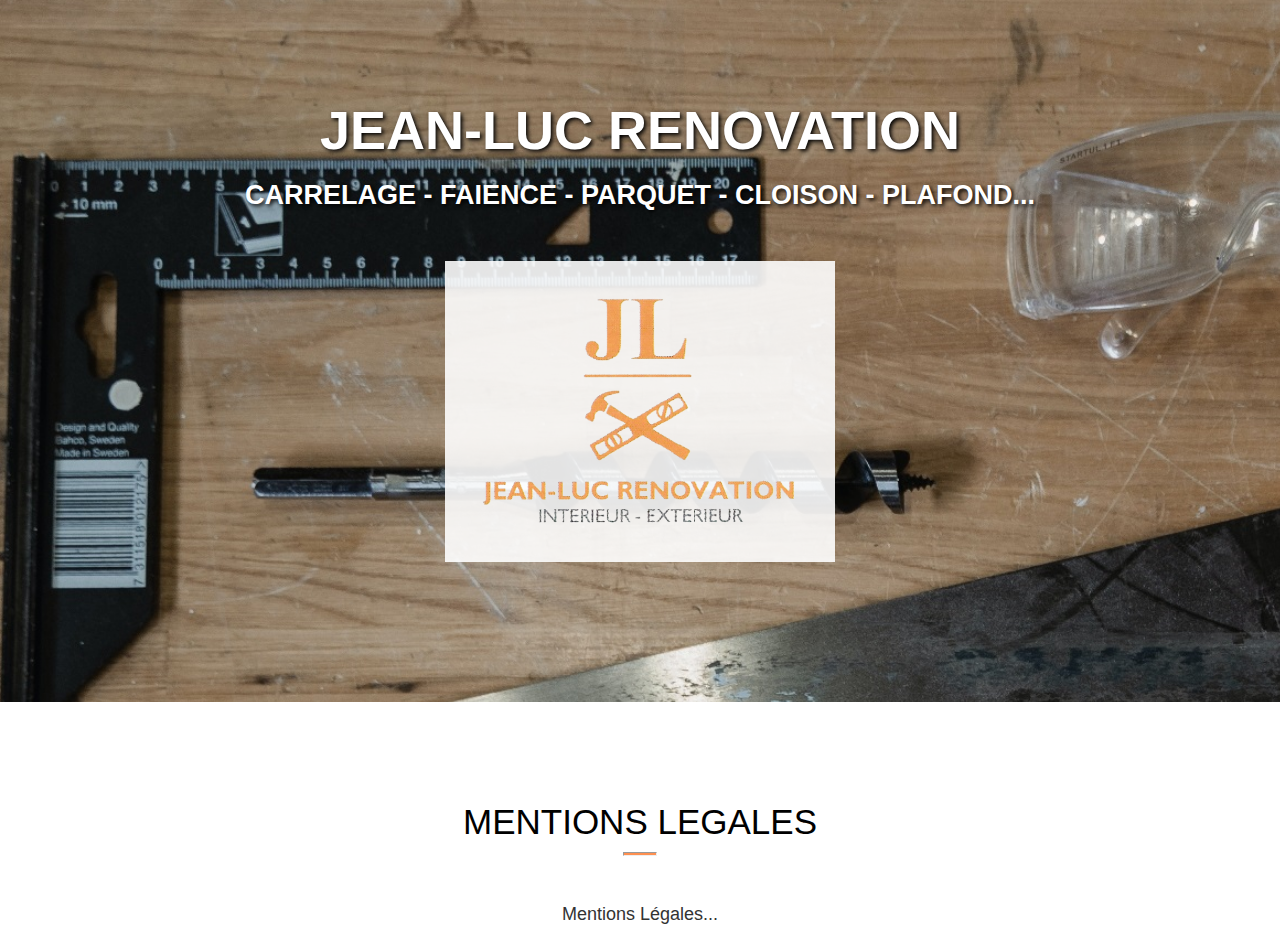
==== mentionsLegales.html @ 724e5a9a "Add files via upload" ====
<!DOCTYPE html>
<html lang="fr">
<head>
    <meta charset="UTF-8">
    <meta http-equiv="X-UA-Compatible" content="IE=edge">
    <meta name="viewport" content="width=device-width, initial-scale=1.0">
    <title>JEAN-LUC RENOVATION</title>
    <link rel="shortcut icon" type="image/png" href="assets/img/faviconJL.png"/>
    <link rel="stylesheet" href="styles.css">
    <script type="text/javascript" src="main.js"></script>
    <script type="text/javascript" src="http://ajax.googleapis.com/ajax/libs/jquery/1.8/jquery.min.js"></script>


</head>









<body>
    








<!-- HEADER -->



<header class="header_acc masthead" id="top">


    <h1>JEAN-LUC RENOVATION</h1>
    <h2>CARRELAGE - FAIENCE - PARQUET - CLOISON - PLAFOND...</h2>



    <div class="container">


        <div class="imgLogo1">
            <img src="assets/img/logoJL.png" class="img" alt="">
        </div>

    </div>



    
</header>






<!-- MENTIONS LEGALES -->


<div class="bg-prestations">


    <div class="titrePrestations text-black" , id="prestations">MENTIONS LEGALES</div>
    
    <hr class="divider" />
    
    
    <div class="container">
    
    
      <div>
    <p class= "paragraphe">Mentions Légales...</p>
    </div>





































</body>





</html>
---- styles.css ----
@charset "UTF-8";
@import url('https://fonts.googleapis.com/css2?family=Grechen+Fuemen&display=swap');

html, body {
    width: 100%;
    min-height: 100%;
    margin: 0;
}

html {
    font-size: 62.5%;
    font-family: 'grechen', sans-serif, verdana;
   /* font-family:Arial, Helvetica, sans-serif; */
  }

body {
    background-color: rgba(255, 255, 255, 0.959);
    font-size: 1.8rem;
    color: rgb(51, 51, 51);
}







/* HEADER */

header {
    background-color: rgba(224, 104, 48, 0.959);
    min-block-size: 200px;    
    background-image :url("assets/img/header1d.png"); 
    background-repeat: no-repeat;
    background-size: 100%;
    justify-content: center;
    text-align: center;
    margin-bottom:0rem;
    padding-bottom: 14rem;
    background-attachment: scroll;
    background-size: cover;
    background-attachment: fixed;
}




h1 {
    font-size: 3em;
    line-height: 10rem;
    text-transform: uppercase;
    margin: 0 0px;
    padding-top: 8rem;
    text-align: center;
    color:rgb(255, 255, 255);
    text-shadow: 2px 2px 4px black;

    
    /*
    -webkit-text-stroke: 2px;
    -webkit-text-stroke-color: rgb(61, 61, 61);
    */
}

h2 {
  font-size: 1.5em;
  margin: 0 0 5rem 0;
  text-align: center;
  color:rgb(255, 255, 255);
  font-family:'Franklin Gothic Medium', 'Arial Narrow', Arial, sans-serif;
  text-shadow: 2px 2px 4px black;
}



h3 {
    display: flex;
    flex-wrap: wrap;
    flex-direction: row;
    justify-content: center;
    font-size: 19px;
    font-family:Cambria, Cochin, Georgia, Times, 'Times New Roman', serif;
}



h4 {
    display: flex;
    flex-wrap: wrap;
    flex-direction: row;
    justify-content: center;
    font-size: 19px;
    font-family:Cambria, Cochin, Georgia, Times, 'Times New Roman', serif;
}



h5 {
    display: flex;
    flex-wrap: wrap;
    flex-direction: row;
    width:100%;
    font-size: 16px;
    width:100%;
   
 }











.imgLogo1 {
    height: auto;
    max-width:350px;
    background-color : rgba(255, 255, 255, 0.89);
    padding : 2rem;
    margin: 0rem;
    color: rgb(255, 255, 255);
}











/* NAVIGATION */






/* NAV 2 */



.navFlex {
    
    background-color: rgb(22, 22, 22);
    min-block-size: 0rem;    
    justify-content: center;
    text-align: center;
    margin-top:0rem;
    padding-bottom: 0px;
    background-attachment: scroll;
    background-size: cover;
    width:100%;
    background-attachment: fixed;
    display:flex;
    opacity:1;
    background-color: #1a1a1a;
    z-index: 999 !important;

}


.headerNav {
    background-color: rgb(22, 22, 22);
    min-block-size: 0rem;    
    justify-content: center;
    text-align: center;
    margin-top:0rem;
    padding-bottom: 0px;
    background-attachment: scroll;
    background-size: cover;
    width:80%;
    background-attachment: fixed;
    display:flex;
}





ul {
    display: flex;
    align-items: center;
    justify-content: center;
    height: 60px;
    width: 100%;
    list-style: none;
    margin: 0rem 0 0rem 0;
    padding: 1rem 3rem 1rem 3rem;
    background-color: rgb(22, 22, 22);
}

ul li {
    flex: auto;
    height: 70px;
  }

li {
    
    background-color: rgb(148, 148, 148);
    text-align: center;
    
    
}


  
li:nth-of-type(5n+1) {
    background-color: rgb(22, 22, 22);
 
}
  
li:nth-of-type(5n+2) {
    background-color: rgb(22, 22, 22);
}
  
li:nth-of-type(5n+3) {
    background-color: rgb(22, 22, 22);
}


li:nth-of-type(5n+4) {
    background-color: rgb(22, 22, 22);
}
  
li:nth-of-type(5n+5) {
    background-color: rgb(22, 22, 22);
}




ul li a {
    font-size: 18px;
    display: block;
    width: 100%;
    height: 100%;
}

a {
    color: white;
    font-size: 10px;
    line-height: 60px;
    text-decoration: none;
    transition: 0.4s;
}

ul li a:hover {
    color:rgb(255, 118, 27);
    text-decoration: underline;
}





/* NAV 1 */


#navbar {
    background-color: rgb(22, 22, 22);
    position: fixed;
    top: -80px;
    width: 100%;
    transition: top 0.3s;
  }
  
  #navbar a {
    float: left;
    display: block;
    color: white;
    text-align: center;
    padding: 0px;
    text-decoration: none;
    transition: 0.3s;
  }
  
  #navbar a:hover {
    color:rgb(255, 118, 27);
    text-decoration: underline;
  }






/* SIDENAV MOBILE */

.sidenav {
    height: 100%;
    width: 0;
    position: fixed;
    z-index: 1;
    top: 0;
    left: 0;
    background-color: #111;
    overflow-x: hidden;
    transition: 0s;
    padding-top: 60px;
  }
  
  .sidenav a {
    padding: 8px 8px 8px 32px;
    text-decoration: none;
    font-size: 20px;
    color: #ffffff;
    display: block;
    transition: 0.4s;
  }
  
  .sidenav a:hover {
    color: #ff8147;
    text-decoration: underline;
  }
  
  .sidenav .closebtn {
    position: absolute;
    top: 0;
    right: 25px;
    font-size: 36px;
    margin-left: 50px;
  }
  
  #main {
    text-align : center;
    transition: margin-left .0s;
    padding: 15px;
    color:rgb(187, 187, 187);
    background-color: black;
  }
  
  @media screen and (max-height: 450px) {
    .sidenav {padding-top: 15px;}
    .sidenav a {font-size: 18px;}
  }

















  /* CONTENU */




.container {
    display: flex;
    flex-wrap: wrap;
    flex-direction: row;
    justify-content: space-evenly;
    /* background-color:#ffffff;
    padding-top: 1rem;
    padding-bottom: 12rem;
    width:100%;

    /*
    background-image :url("assets/img/platerie.jpg"); 
    background-repeat: no-repeat;
    background-size: 100%;

    padding-bottom: 0rem;
    background-attachment: scroll;
    background-size: cover;
    background-attachment: fixed;
    */

    
}












/* ABOUT */





.containerAbout {
    display: flex;
    flex-wrap: wrap;
    flex-direction: row;
    justify-content: center;
    padding-top: 2rem;
    padding-bottom: 2rem;
}


.titreAbout {
    display: flex;
    flex-wrap: wrap;
    flex-direction: row;
    justify-content: space-evenly;
    padding-top: 10rem;
    padding-bottom: 1rem;
    width:100%;
    font-size: 35px;
    width:100%;
}



.itemAbout {
    height: auto;
    max-width:550px;
    background-color:#ffffff;
    padding : 1rem;
    margin: 0 5rem 12rem 15rem;
    color: rgb(53, 53, 53);
}



.imgLogo2 {
    height: auto;
    max-width:400px;
    background-color : rgb(255, 255, 255);
    padding : 0rem;
    margin: 12rem 0rem 0 12rem;
    color: white;
}

.imgLogoGris {
    width: 100%;
    height: auto;
    display: block;
    padding-left: 0rem;
    padding-right: 0rem;
    box-shadow: 1em 1em 2em .25em rgba(0,0,0,.2);
}









/* ZONE */



.containerZone {
    display: flex;
    flex-wrap: wrap;
    flex-direction: row;
    justify-content: center;
    padding-top: 1rem;
    padding-bottom: 1rem;
    width:100%;
    /* 
    background-color:#9c8b8b;
    background-image :url("assets/img/outils4.jpg");
    background-repeat: no-repeat;
    background-size: 100%;
    justify-content: center;
    text-align: center;
    background-attachment: scroll;
    background-size: cover;
    background-attachment: fixed;
    */

}



.imgZone {
    height: auto;
    max-width:250px;
    justify-content: center;
    padding: 0rem 0rem 0rem 6rem;
}


.fondImgZone {
    display: flex;
    flex-wrap: wrap;
    flex-direction: column;
    height: auto;
    max-width:400px;
    text-align: center;
    padding : 1rem 5rem 1rem 5rem;
    margin: 8rem;
    background-color: rgba(255, 255, 255, 0.952);
}




.bg-zone {
    display: flex;
    flex-wrap: wrap;
    flex-direction: column;
    justify-content: center;
    background-color : rgb(255, 255, 255);
    background-image :url("assets/img/outils4.jpg");
    background-repeat: no-repeat;
    background-size: 100%;
    background-attachment: scroll;
    background-size: cover;
    background-attachment: fixed;
}











/* PRESTATIONS */




.containerPrestations {
    display: flex;
    flex-wrap: wrap;
    flex-direction: row;
    justify-content: center;
    /* background-color:#ffffff; */
    padding-top: 4rem;
    padding-bottom: 12rem;
    width:75%;

}



.itemPrestations {
    height: auto;
    max-width:300px;
    background-color : rgb(243, 243, 243);
    padding : 1rem 2rem 0 2rem;
    margin: 2rem;
    text-align : center;
    transition: transform .2s;
    box-shadow: 1em 1em 2em .25em rgba(0,0,0,.2);
}



.titrePrestations {
    display: flex;
    flex-wrap: wrap;
    flex-direction: row;
    justify-content: space-evenly;
    padding-top: 10rem;
    padding-bottom: 1rem;
    width:100%;
    font-size: 35px;
    width:100%;
}



.imgPrestations {
    width: 100%;
    height: auto;
    display: block;
    padding: 1rem 0 0 0;

}



/*
.itemPrestations:hover {
    transform: scale(1.08);
  }
*/





.bg-prestations {

    background-color : rgb(255, 255, 255);

}






.paragraphe {
    padding: 3rem 0 0 0;
}














/* POINTS FORTS */



.containerPointsForts {
    display: flex;
    flex-wrap: wrap;
    flex-direction: row;
    justify-content: center;
    padding-top: 1rem;
    padding-bottom: 6rem;
    width:100%;
}



.containerTitrePointsForts {
    display: flex;
    flex-wrap: wrap;
    flex-direction: row;
    justify-content: space-evenly;
    padding-top: 10rem;
    padding-bottom: 1rem;
    width:100%;
    font-size: 28px;
    width:100%;
}



.titrePointsForts {
    display: flex;
    flex-wrap: wrap;
    flex-direction: row;
    justify-content: space-evenly;
    padding-top: 8rem;
    padding-bottom: 0rem;
    width:100%;
    font-size: 35px;
    width:100%;
    color: rgb(255, 255, 255);
    /* font-weight: bold; */
    /* background-color : rgb(255, 230, 217); */
}



.itemTitrePointsForts {
    
    height: auto;
    padding : 0rem;
    margin: 0rem;
    color: rgb(53, 53, 53); 
}



.itemPointsForts {
    height: auto;
    max-width:120px;
    background-color:#ffffffd8;
    padding : 1rem 10rem 4rem 10rem;
    margin : 4rem 8rem 3rem 8rem;
    color: rgb(0, 0, 0);
    font-size: 1.6rem;
}



.bg-pointsForts {

    background-color : rgb(255, 246, 241);
    background-image :url("assets/img/outils6.jpg");
    background-repeat: no-repeat;
    background-size: 100%;
    background-attachment: scroll;
    background-size: cover;
    background-attachment: fixed;

}









.img1 {
    width: 95px;
    height: auto;
    display: block;
    padding-left: 1.5rem;
    padding-right: 0rem;
}


.img2 {
    width: 100%;
    height: auto;
    display: block;
    padding-left: 1rem;
    padding-right: 0rem;
}


.img3 {
    width: 100%;
    height: auto;
    display: block;
    padding-left: 0rem;
    padding-right: 0rem;
    padding-top: 1rem;
}












/* REALISATIONS */




.containerRealisations1 {
    display: flex;
    flex-wrap: wrap;
    flex-direction: row;
    justify-content: center;
    padding-top: 10rem;
    padding-bottom: 0rem;
    width: 100%;

    /*
    background-image :url("assets/img/outils5.jpg"); 
    background-repeat: no-repeat;
    background-size: 100%;
    justify-content: center;
    text-align: center;
    background-attachment: scroll;
    background-size: cover;
    background-attachment: fixed;
    */

}


.containerRealisations2 {
    display: flex;
    flex-wrap: wrap;
    flex-direction: row;
    justify-content: center;
    padding-top: 4rem;
    padding-bottom: 0rem;
    width: 100%;

}


.containerRealisations3 {
    display: flex;
    flex-wrap: wrap;
    flex-direction: row;
    justify-content: center;
    padding-top: 4rem;
    padding-bottom: 10rem;
    width: 100%;

}




.titreRealisations {
    display: flex;
    flex-wrap: wrap;
    flex-direction: row;
    justify-content: space-evenly;
    padding-top: 10rem;
    padding-bottom: 1rem;
    width:100%;
    font-size: 35px;
}


.itemTitreRealisations {
    
    height: auto;
    background-color : rgb(255, 230, 217);
    padding : 0rem;
    margin: 0rem;
    color: rgb(53, 53, 53);
}





.containerItemRealisations1 {
    display: flex;
    flex-wrap: wrap;
    flex-direction: row;
    justify-content: center;
    padding : 5rem 0rem 0rem 0rem;
    width:100%;

    height: 432px;
    max-width:600px;
    background-image :url("assets/img/realDouche.png");
    background-size: 100%;
    background-repeat:no-repeat;
    margin: 0rem 3rem 2rem 4rem;
    text-align : center;
    /* box-shadow: 1em 1em 2em .25em rgba(0,0,0,.2); */
}

.zoom1 {
    padding: 0px;
    transition: transform .3s;
  }
  
  .zoom1:hover {
    transform: scale(1.08);
    background-image :url("assets/img/realDouche3.jpg");
  }





.containerItemRealisations2 {
    display: flex;
    flex-wrap: wrap;
    flex-direction: row;
    justify-content: center;
    padding : 5rem 0rem 0rem 0rem;
    width: 100%;

    height: 432px;
    max-width:600px;
    background-image :url("assets/img/realMur.png");
    background-size: 100%;
    background-repeat:no-repeat;
    margin: 0rem 3rem 2rem 4rem;
    text-align : center;
    /* box-shadow: 1em 1em 2em .25em rgba(0,0,0,.2); */
}

.zoom2 {
    padding: 0px;
    transition: transform .3s;
  }
  
  .zoom2:hover {
    transform: scale(1.08);
    background-image :url("assets/img/realMur3.jpg");
  }





.containerItemRealisations3 {
    display: flex;
    flex-wrap: wrap;
    flex-direction: row;
    justify-content: center;
    padding : 5rem 0rem 0rem 0rem;
    width:100%;

    height: 432px;
    max-width:600px;
    background-image :url("assets/img/realMeubleB.png");
    background-size: 100%;
    background-repeat:no-repeat;
    margin: 0rem 3rem 2rem 4rem;
    text-align : center;
    /* box-shadow: 1em 1em 2em .25em rgba(0,0,0,.2); */
}

.zoom3 {
    padding: 0px;
    transition: transform .3s;
  }
  
  .zoom3:hover {
    transform: scale(1.08);
    background-image :url("assets/img/realMeubleB3.png");
  }





.containerItemRealisations4 {
    display: flex;
    flex-wrap: wrap;
    flex-direction: row;
    justify-content: center;
    padding : 5rem 0rem 0rem 0rem;
    width:100%;

    height: 432px;
    max-width:600px;
    background-image :url("assets/img/realPlomberie.jpg");
    background-size: 100%;
    background-repeat:no-repeat;
    margin: 0rem 3rem 2rem 4rem;
    text-align : center;
    /* box-shadow: 1em 1em 2em .25em rgba(0,0,0,.2); */
}


.zoom4 {
    padding: 0px;
    transition: transform .3s;
  }
  
  .zoom4:hover {
    transform: scale(1.08);
    background-image :url("assets/img/realPlomberie3.jpg");
  }






  .containerItemRealisations5 {
    display: flex;
    flex-wrap: wrap;
    flex-direction: row;
    justify-content: center;
    padding : 0rem 0rem 0 0;
    width: 100%;

    height: 396px;
    max-width:800px;
    padding : 5rem 0rem 0rem 0rem;
    background-color : rgb(255, 246, 241);
    background-image :url("assets/img/renoFenetre.jpg");
    background-size: 100%;
    background-repeat:no-repeat;
    margin: 0rem 3rem 0 3rem;
    text-align : center;
    /* box-shadow: 1em 1em 2em .25em rgba(0,0,0,.2); */
}


.zoom5 {
    padding: 0px;
    transition: transform .3s;
  }
  
  .zoom5:hover {
    transform: scale(1.08);
    background-image :url("assets/img/renoFenetre3.jpg");
  }







.imgRealisations1 {
    width:100%;
    height: auto;
    display: block;
    padding-left: 0rem;
    padding-right: 0rem;
    margin:0 0 0 0;

}

.imgRealisations2 {
    width: 100%;
    height: auto;
    display: block;
    padding-left: 0rem;
    padding-right: 0rem;
    margin:0;

}

.imgRealisations3 {
    width:100%;
    height: auto;
    display: block;
    padding-left: 0rem;
    padding-right: 0rem;
    margin:0 0 0 0;

}

.imgRealisations4 {
    width: 100%;
    height: auto;
    display: block;
    padding-left: 0rem;
    padding-right: 0rem;
    margin:0;

}

.imgRealisations5 {
    width: 100%;
    height: auto;
    display: block;
    padding-left: 0rem;
    padding-right: 0rem;
    margin:0;

}




.bg-realisations {

    background-color : rgb(255, 246, 241);

}






.zoom {
    padding: 0px;
    transition: transform .3s;
  }
  
  .zoom:hover {
    transform: scale(1.08);
    background-image :url("assets/img/realDouche.png");
  }





  #un:hover #deux{display:block}


  #deux{
    display:none;
    opacity:0.9;}





.texteRealisations {
    width:500px;
}










/* CONTACT */



.containerContact {
    display: flex;
    flex-wrap: wrap;
    flex-direction: row;
    justify-content: center;
    padding-top: 1rem;
    padding-bottom: 12rem;
    width:100%;
    
}



.containerTitreContact {
    display: flex;
    flex-wrap: wrap;
    flex-direction: row;
    justify-content: space-evenly;
    padding-top: 10rem;
    padding-bottom: 1rem;
    width:100%;
    font-size: 28px;
    width:100%;
}



.titreContact {
    display: flex;
    flex-wrap: wrap;
    flex-direction: row;
    justify-content: space-evenly;
    padding-top: 10rem;
    padding-bottom: 1rem;
    width:100%;
    font-size: 35px;
    width:100%;
    color: black;
    /* background-color : rgb(255, 230, 217); */
}




.itemTitreContact {
    
    height: auto;
    padding : 0rem;
    margin: 0rem;
    color: rgb(53, 53, 53);
}




.itemContact {
    height: auto;
    max-width:280px;
    background-color:#ffffff;
    padding : 1rem;
    margin: 2rem;
    color: rgb(0, 0, 0);
    font-size: 1.6rem;
}



.bg-contact {

    background-color: #ffffff;
    /* background-image :url("assets/img/outils2.jpg");
    background-repeat: no-repeat;
    background-size: 100%;
    background-attachment: scroll;
    background-size: cover;
    background-attachment: fixed; */

}









.containerTitres5 {
    display: flex;
    flex-wrap: wrap;
    flex-direction: row;
    justify-content: space-evenly;
    background-color:#ffa074;
    padding-top: 10rem;
    padding-bottom: 8rem;
    width:100%;
    font-size: 28px;
    width:100%;

}









.img {
    width: 100%;
    height: auto;
    display: block;
    padding-left: 0rem;
    padding-right: 0rem;
}



.imgRow {

display: flex;   
flex-direction: row;

}









/* LOCALISATION */


.localisation {
    display: flex;
    flex-wrap: wrap;
}









/* FOOTER */




.informations {
    background-color:rgb(0, 0, 0);
    display:flex;
    flex-direction:row;
    color: rgb(236, 236, 236);
    flex-wrap: wrap;
    justify-content: center;
    padding-top: 2rem;
    padding-bottom: 2rem;
    
  }
  
  
  
  .infos {
  
  width:400px;
  font-size: 1.4rem;
  padding : 3rem 8rem 5rem 8rem
  
  }
  
  
  
  .infosPrestations {
  
    width:300px;
    font-size: 1.5rem;
    padding : 3rem 3rem 4rem 3rem
    
    }
  
  
  
 .infosCoordonnees {
     
    width:300px;
    font-size: 1.5rem;
    padding : 3rem 3rem 3rem 3rem
        
     }






    





  .legalCookies {
  padding:1rem;
  color: black;
  }

.mentionsLegales {
    color: black;
    font-size: 18px;
}

.mentionsLegales:hover {
    color: grey;
    transition: 0s;
}




  
  .text-center {
  
    text-align: center;
  
  }
  











/* COULEURS TEXTE */


.text-black {
    color : black;
}



.text-white {
    color : rgb(255, 255, 255);
}















hr.divider {
    height: 0.2rem;
    max-width: 3.25rem;
    margin: 0rem auto;
    background-color: #ff9050;
    opacity: 1;
    
  }
  
  hr.divider-light {
    background-color: rgb(255, 255, 255);
  }



























  @media screen and (max-width:1500px) {


    .itemAbout {
        height: auto;
        max-width:550px;
        background-color:#ffffff;
        padding : 1rem;
        /* background-image :url("img/fondNoirBleu2.webp"); */
        margin: 0 0rem 12rem 0rem;
        color: rgb(53, 53, 53);
    }
    
    
    
    .imgLogo2 {
        height: auto;
        max-width:400px;
        background-color : rgb(255, 255, 255);
        padding : 0rem;
        margin: 12rem 0rem 0 0rem;
        color: white;
    }



}







@media screen and (width>1200px) {

#mySidenav {
display: none;
}

#main {
 display: none;
}

}






@media screen and (max-width:1200px) {



p {
    margin: 0rem 1rem 0 1rem;
}


.paragraphe {
    text-align: center;
    margin: 0rem 2rem 0rem 2rem;
}


.navFlex {
    display:none;
}


.texteAbout {
    margin: 2rem 1rem 0rem 1rem;
}







.containerPrestations {
    display: flex;
    flex-wrap: wrap;
    flex-direction: row;
    justify-content: center;
    /* background-color:#ffffff; */
    padding-top: 4rem;
    padding-bottom: 10rem;
    width:90%;

}


.itemPrestations {
    height: auto;
    max-width:230px;
    background-color : rgb(243, 243, 243);
    padding : 1rem 2rem 0 2rem;
    margin: 2rem;
    text-align : center;
    transition: transform .2s;
    box-shadow: 1em 1em 2em .25em rgba(0,0,0,.2);
}






.containerItemRealisations1 {
    display: flex;
    flex-wrap: wrap;
    flex-direction: row;
    justify-content: center;
    padding : 5rem 0rem 0rem 0rem;
    width:100%;

    height: 265px;
    max-width:400px;
    background-color : rgb(255, 246, 241);
    background-image :url("assets/img/realDouche.png");
    background-size: 100%;
    background-repeat:no-repeat;
    margin: 1rem 4rem 1rem 4rem;
    text-align : center;
}


.containerItemRealisations2 {
    display: flex;
    flex-wrap: wrap;
    flex-direction: row;
    justify-content: center;
    padding : 5rem 0rem 0rem 0rem;
    width: 100%;

    height: 265px;
    max-width:400px;
    background-color : rgb(255, 246, 241);
    background-image :url("assets/img/realMur.png");
    background-size: 100%;
    background-repeat:no-repeat;
    margin: 1rem 4rem 1rem 4rem;
    text-align : center;
}


.containerItemRealisations3 {
    display: flex;
    flex-wrap: wrap;
    flex-direction: row;
    justify-content: center;
    padding : 5rem 0rem 0rem 0rem;
    width:100%;

    height: 265px;
    max-width:400px;
    background-color : rgb(255, 246, 241);
    background-image :url("assets/img/realMeubleB.png");
    background-size: 100%;
    background-repeat:no-repeat;
    margin: 1rem 4rem 1rem 4rem;
    text-align : center;
}



.containerItemRealisations4 {
    display: flex;
    flex-wrap: wrap;
    flex-direction: row;
    justify-content: center;
    padding : 5rem 0rem 0rem 0rem;
    width: 100%;

    height: 265px;
    max-width:400px;
    background-color : rgb(255, 246, 241);
    background-image :url("assets/img/realPlomberie.jpg");
    background-size: 100%;
    background-repeat:no-repeat;
    margin: 1rem 4rem 1rem 4rem;
    text-align : center;
}


.containerRealisations2 {
    display: flex;
    flex-wrap: wrap;
    flex-direction: row;
    justify-content: center;
    padding-top: 0rem;
    padding-bottom: 0rem;
    width: 100%;

}



.zoom {
    padding: 0px;
    transition: transform .2s;
  }
  
  .zoom:hover {
    transform: scale(1.08);
  }






}










@media screen and (max-width:980px) {






.containerZone {
        display: flex;
        flex-wrap: wrap;
        flex-direction: row;
        justify-content: center;
        padding-top: 5rem;
        padding-bottom: 5rem;
        width:100%;   
}

.imgZone {

        width: 100%;
        height: auto;
        display: block;
        padding: 1rem 0 0 0;
    
}


.fondImgZone {
    display: flex;
    flex-wrap: wrap;
    flex-direction: column;
    height: auto;
    max-width:300px;
    text-align: center;
    padding : 1rem 5rem 1rem 5rem;
    margin: 8rem;
    background-color: rgba(255, 255, 255, 0.911);
}




.itemPrestations {
    height: auto;
    max-width:200px;
    background-color : rgb(243, 243, 243);
    padding : 0rem 1rem 0 1rem;
    margin: 0.5rem;
    text-align : center;
    transition: transform .2s;
}


h3 {
    display: flex;
    flex-wrap: wrap;
    flex-direction: row;
    justify-content: center;
    font-size: 18px;
    font-family:Cambria, Cochin, Georgia, Times, 'Times New Roman', serif;
}




    .containerRealisations3 {
        display: flex;
        flex-wrap: wrap;
        flex-direction: row;
        justify-content: center;
        padding-top: 3rem;
        padding-bottom: 1rem;
        width: 100%
    }










}






/*
.containerItemRealisations5 {
    display: none;
}
*/












  @media screen and (max-width:650px) {





.navFlex {
     display:none;
}




.mobileFont {
    font-size: 15px;
}







.containerAbout {
    display: flex;
    flex-wrap: wrap;
    flex-direction: row;
    justify-content: center;
    padding-top: 0rem;
    padding-bottom: 2rem;
}









.imgZone {
    height: auto;
    max-width:480px;
    justify-content: center;
    padding: 0rem 0rem 0rem 0rem
}

.fondImgZone {
    display: flex;
    flex-wrap: wrap;
    flex-direction: column;
    height: auto;
    max-width:550px;
    text-align: center;
    padding : 1rem 5rem 1rem 5rem;
    margin: 4rem;
    background-color: rgba(255, 255, 255, 0.911);
}






.containerPrestations {
    display: flex;
    flex-wrap: wrap;
    flex-direction: row;
    justify-content: center;
    padding-top: 4rem;
    padding-bottom: 10rem;
    width:100%;

}

.itemPrestations {
    height: auto;
    max-width:150px;
    background-color : rgb(243, 243, 243);
    padding : 0rem 1rem 0 1rem;
    margin: 0.5rem;
    text-align : center;
    transition: transform .2s;
}







.containerRealisations1 {
    display: flex;
    flex-wrap: wrap;
    flex-direction: row;
    justify-content: center;
    padding-top: 5rem;
    padding-bottom: 0rem;
    width: 100%;
}


.containerRealisations2 {
    display: flex;
    flex-wrap: wrap;
    flex-direction: row;
    justify-content: center;
    padding-top: 0rem;
    padding-bottom: 0rem;
    width: 100%;
    margin: 0rem 0 0 0;
}





.containerItemRealisations1 {
    display: flex;
    flex-wrap: wrap;
    flex-direction: row;
    justify-content: center;
    padding : 5rem 0rem 0rem 0rem;
    width:100%;

    height: 300px;
    max-width:500px;
    background-image :url("assets/img/realDouche.png");
    background-size: 100%;
    background-repeat:no-repeat;
    margin: 2rem 3rem 2rem 4rem;
    text-align : center;
    /* box-shadow: 1em 1em 2em .25em rgba(0,0,0,.2); */
}

.zoom1 {
    padding: 0px;
    transition: transform .3s;
  }
  
  .zoom1:hover {
    transform: scale(1.08);
    background-image :url("assets/img/realDouche3.jpg");
  }





.containerItemRealisations2 {
    display: flex;
    flex-wrap: wrap;
    flex-direction: row;
    justify-content: center;
    padding : 0rem 0rem 2rem 0rem;
    width: 100%;

    height: 300px;
    max-width:500px;
    background-image :url("assets/img/realMur.png");
    background-size: 100%;
    background-repeat:no-repeat;
    margin: 0rem 3rem 0rem 4rem;
    text-align : center;
    /* box-shadow: 1em 1em 2em .25em rgba(0,0,0,.2); */
}

.zoom2 {
    padding: 0px;
    transition: transform .3s;
  }
  
  .zoom2:hover {
    transform: scale(1.08);
    background-image :url("assets/img/realMur3.jpg");
  }




  .containerItemRealisations3 {
    display: flex;
    flex-wrap: wrap;
    flex-direction: row;
    justify-content: center;
    padding : 5rem 0rem 0rem 0rem;
    width:100%;

    height: 300px;
    max-width:500px;
    background-image :url("assets/img/realMeubleB.png");
    background-size: 100%;
    background-repeat:no-repeat;
    margin: 2rem 3rem 2rem 4rem;
    text-align : center;
    /* box-shadow: 1em 1em 2em .25em rgba(0,0,0,.2); */
}

.zoom3 {
    padding: 0px;
    transition: transform .3s;
  }
  
  .zoom3:hover {
    transform: scale(1.08);
    background-image :url("assets/img/realMeubleB3.png");
  }






.containerItemRealisations4 {
    display: flex;
    flex-wrap: wrap;
    flex-direction: row;
    justify-content: center;
    padding : 0rem 0rem 2rem 0rem;
    width: 100%;

    height: 300px;
    max-width:500px;
    background-image :url("assets/img/realPlomberie.jpg");
    background-size: 100%;
    background-repeat:no-repeat;
    margin: 0rem 3rem 0rem 4rem;
    text-align : center;
    /* box-shadow: 1em 1em 2em .25em rgba(0,0,0,.2); */
}

.zoom4 {
    padding: 0px;
    transition: transform .3s;
  }
  
  .zoom4:hover {
    transform: scale(1.08);
    background-image :url("assets/img/realPlomberie3.jpg");
  }









    .titreRealisations {
        display: flex;
        flex-wrap: wrap;
        flex-direction: row;
        justify-content: center;
        padding-top: 10rem;
        padding-bottom: 2rem;
        margin: 0rem 2rem 0rem 0rem;
        width:100%;
        font-size: 25px;
        text-align :center;
        /* background-color : rgb(255, 230, 217); */
    }






    .informations {
        display: none;
    }




    .mentionsLegales {
        color: black;
        font-size: 15px;
    }

    .legalCookies {
        color: black;
        font-size: 15px;
    }




}

















/* FLECHE TOP */


#scrollUp
{
position: fixed;
bottom : 10px;
right: -100px;
opacity: 0.5;
}







/* CSS ANIMATIONS */



.inline-photo {
    /* box-shadow: 1em 1em 2em .25em rgba(0,0,0,.2); */
    opacity: 0;
    transform: translateY(4em) rotateZ(-0deg);
    transition: transform 3s 0s cubic-bezier(0,1,.3,1),
                opacity .3s .0s ease-out;
    will-change: transform, opacity;
  }
  
  .inline-photo.is-visible {
    opacity: 1;
    transform: rotateZ(-0deg);
  }
  
  

  .inline-photo2 {
    /* box-shadow: 1em 1em 2em .25em rgba(0,0,0,.2); */
    opacity: 0;
    transform: translateY(2em) rotateZ(-0deg);
    transition: transform 1s 0s cubic-bezier(0,1,.3,1),
                opacity .3s .0s ease-out;
    will-change: transform, opacity;
  }
  
  .inline-photo2.is-visible {
    opacity: 1;
    transform: rotateZ(-0deg);
  }
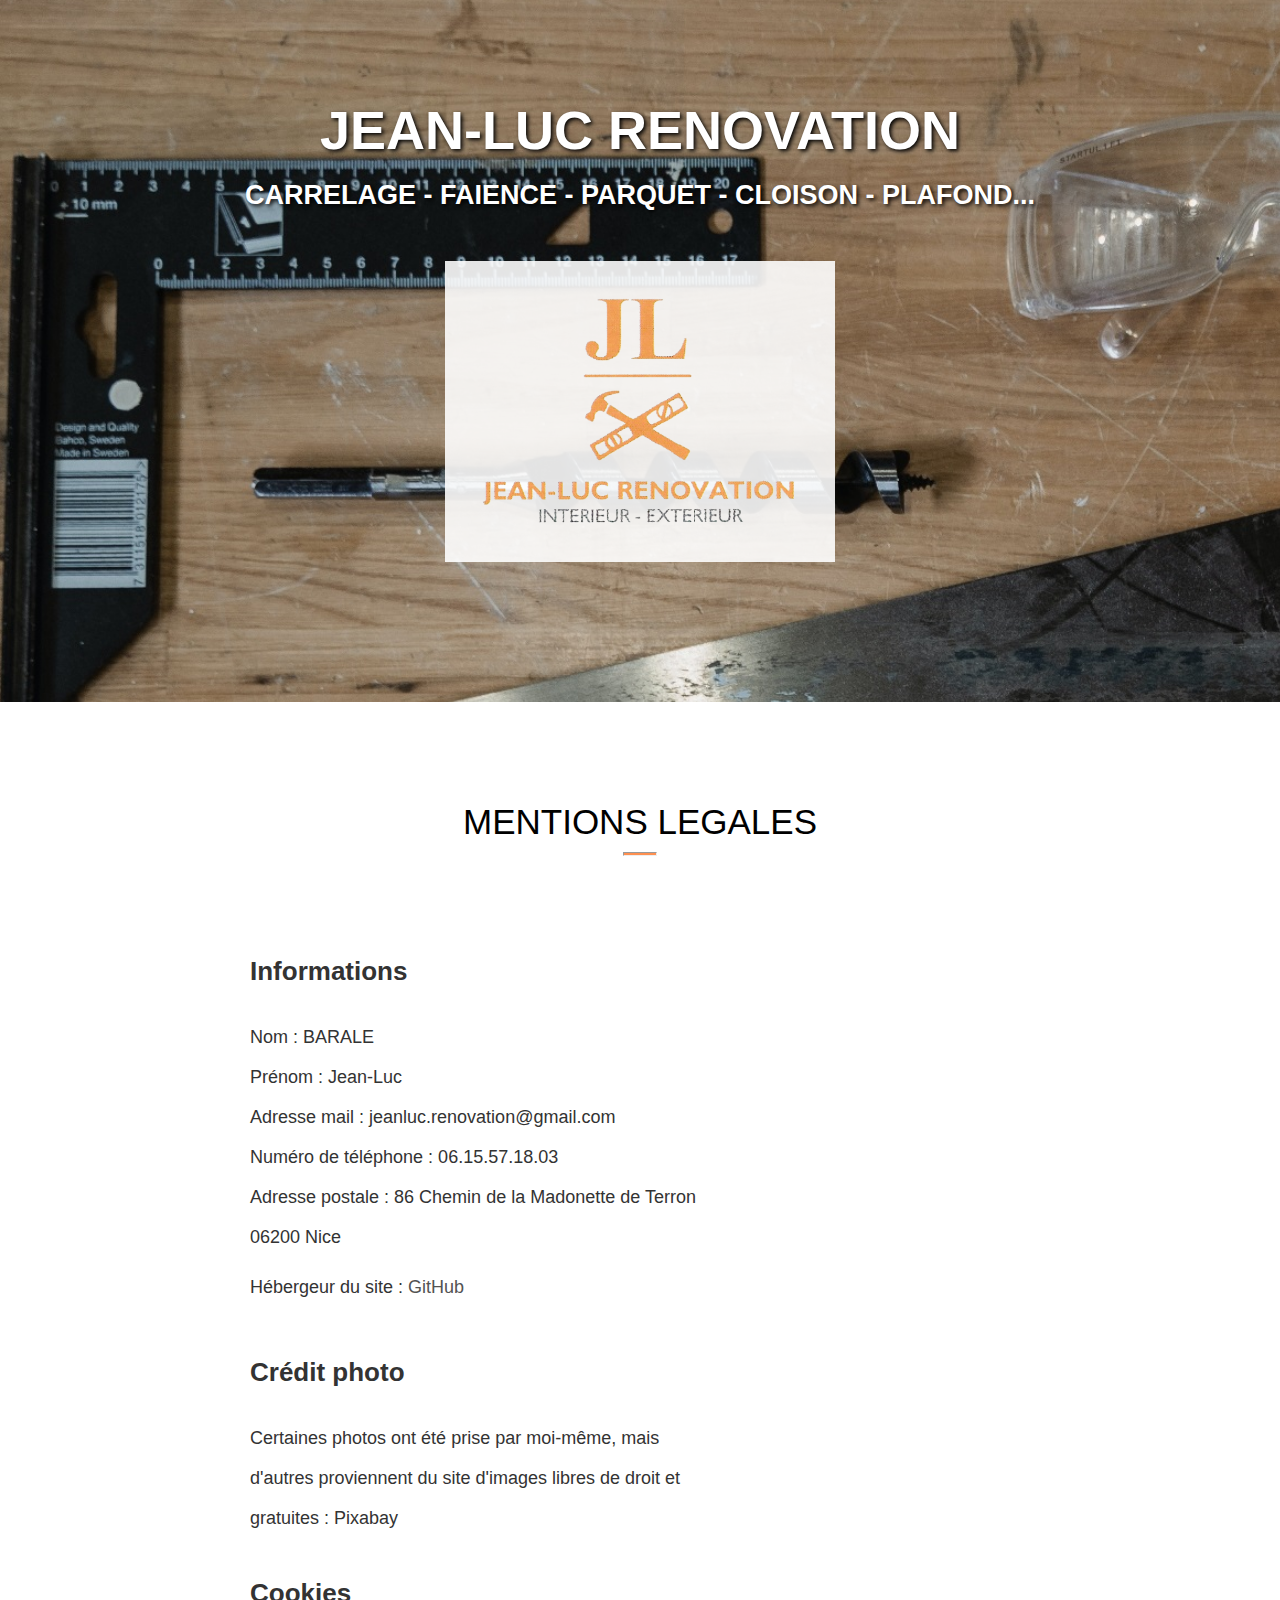
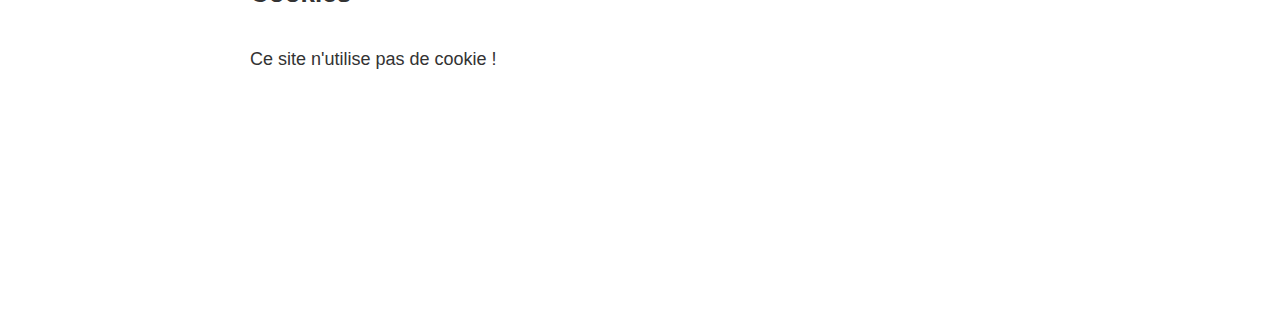
==== commit 404f45fa: "Update mentionsLegales.html" ====
--- a/mentionsLegales.html
+++ b/mentionsLegales.html
@@ -65,20 +65,60 @@
 <!-- MENTIONS LEGALES -->
 
 
-<div class="bg-prestations">
+<div class="bg-mentionsLegales">
 
 
-    <div class="titrePrestations text-black" , id="prestations">MENTIONS LEGALES</div>
+    <div class="titreMentionsLegales text-black" , id="mentionsLegales">MENTIONS LEGALES</div>
     
     <hr class="divider" />
     
     
-    <div class="container">
+    <div class="containerMentionsLegales">
     
     
-      <div>
-    <p class= "paragraphe">Mentions Légales...</p>
-    </div>
+     <div class="containerMentionsLegales">
+
+    <div class="titreSectionMentionsLegales">Informations<br></div>
+
+    <p class= "texteML">
+     
+    Nom : BARALE<br>
+    Prénom : Jean-Luc<br>
+    Adresse mail : jeanluc.renovation@gmail.com<br>
+    Numéro de téléphone : 06.15.57.18.03<br>
+    Adresse postale : 86 Chemin de la Madonette de Terron 06200 Nice<br>
+    Hébergeur du site : <a href="https://github.com" class="gitHub">GitHub</a><br><br>
+    </p>
+
+
+    <div class="titreSectionMentionsLegales">Crédit photo<br></div>
+
+
+    <p class= "texteML">
+     
+        Certaines photos ont été prise par moi-même, mais d'autres proviennent du site d'images libres de droit et gratuites : Pixabay<br><br>
+        </p>
+
+
+
+<div class="titreSectionMentionsLegales">Cookies<br></div>
+
+<p class= "texteML">
+ 
+Ce site n'utilise pas de cookie !
+
+</div>
+
+
+
+
+
+
+
+
+
+
+</div>
 
 
 
@@ -122,4 +162,4 @@
 
 
 
-</html>+</html>
--- a/styles.css
+++ b/styles.css
@@ -608,7 +608,6 @@
 .bg-prestations {
 
     background-color : rgb(255, 255, 255);
-
 }
 
 
@@ -646,7 +645,6 @@
     padding-bottom: 6rem;
     width:100%;
 }
-
 
 
 .containerTitrePointsForts {
@@ -662,7 +660,6 @@
 }
 
 
-
 .titrePointsForts {
     display: flex;
     flex-wrap: wrap;
@@ -679,7 +676,6 @@
 }
 
 
-
 .itemTitrePointsForts {
     
     height: auto;
@@ -689,13 +685,12 @@
 }
 
 
-
 .itemPointsForts {
     height: auto;
     max-width:120px;
     background-color:#ffffffd8;
     padding : 1rem 10rem 4rem 10rem;
-    margin : 4rem 8rem 3rem 8rem;
+    margin : 4rem 9rem 3rem 9rem;
     color: rgb(0, 0, 0);
     font-size: 1.6rem;
 }
@@ -793,7 +788,7 @@
     flex-wrap: wrap;
     flex-direction: row;
     justify-content: center;
-    padding-top: 4rem;
+    padding-top: 1rem;
     padding-bottom: 0rem;
     width: 100%;
 
@@ -847,12 +842,12 @@
     padding : 5rem 0rem 0rem 0rem;
     width:100%;
 
-    height: 432px;
-    max-width:600px;
+    height: 382px;
+    max-width:550px;
     background-image :url("assets/img/realDouche.png");
     background-size: 100%;
     background-repeat:no-repeat;
-    margin: 0rem 3rem 2rem 4rem;
+    margin: 0rem 3rem 2rem 1rem;
     text-align : center;
     /* box-shadow: 1em 1em 2em .25em rgba(0,0,0,.2); */
 }
@@ -879,12 +874,12 @@
     padding : 5rem 0rem 0rem 0rem;
     width: 100%;
 
-    height: 432px;
-    max-width:600px;
+    height: 382px;
+    max-width:550px;
     background-image :url("assets/img/realMur.png");
     background-size: 100%;
     background-repeat:no-repeat;
-    margin: 0rem 3rem 2rem 4rem;
+    margin: 0rem 3rem 2rem 1rem;
     text-align : center;
     /* box-shadow: 1em 1em 2em .25em rgba(0,0,0,.2); */
 }
@@ -911,12 +906,12 @@
     padding : 5rem 0rem 0rem 0rem;
     width:100%;
 
-    height: 432px;
-    max-width:600px;
+    height: 382px;
+    max-width:550px;
     background-image :url("assets/img/realMeubleB.png");
     background-size: 100%;
     background-repeat:no-repeat;
-    margin: 0rem 3rem 2rem 4rem;
+    margin: 0rem 3rem 2rem 1rem;
     text-align : center;
     /* box-shadow: 1em 1em 2em .25em rgba(0,0,0,.2); */
 }
@@ -943,12 +938,12 @@
     padding : 5rem 0rem 0rem 0rem;
     width:100%;
 
-    height: 432px;
-    max-width:600px;
+    height: 382px;
+    max-width:550px;
     background-image :url("assets/img/realPlomberie.jpg");
     background-size: 100%;
     background-repeat:no-repeat;
-    margin: 0rem 3rem 2rem 4rem;
+    margin: 0rem 3rem 2rem 1rem;
     text-align : center;
     /* box-shadow: 1em 1em 2em .25em rgba(0,0,0,.2); */
 }
@@ -977,8 +972,8 @@
     padding : 0rem 0rem 0 0;
     width: 100%;
 
-    height: 396px;
-    max-width:800px;
+    height: 382px;
+    max-width:700px;
     padding : 5rem 0rem 0rem 0rem;
     background-color : rgb(255, 246, 241);
     background-image :url("assets/img/renoFenetre.jpg");
@@ -1317,7 +1312,7 @@
     
 
 
-
+/* MENTIONS LEGALES */
 
 
   .legalCookies {
@@ -1338,6 +1333,7 @@
 
 
 
+
   
   .text-center {
   
@@ -1363,8 +1359,6 @@
     color : black;
 }
 
-
-
 .text-white {
     color : rgb(255, 255, 255);
 }
@@ -1377,10 +1371,7 @@
 
 
 
-
-
-
-
+/* DIVIDER */
 
 
 hr.divider {
@@ -1404,6 +1395,61 @@
 
 
 
+  /* MENTIONS LEGALES PAGE */
+
+
+  .bg-mentionsLegales {
+
+    background-color : rgb(255, 255, 255);
+}
+
+  .containerMentionsLegales {
+    display: flex;
+    flex-wrap: wrap;
+    flex-direction: column;
+    justify-content: start;
+    padding-top: 5rem;
+    padding-bottom: 12rem;
+    width:75%;
+}
+
+.titreMentionsLegales {
+    display: flex;
+    flex-wrap: wrap;
+    flex-direction: row;
+    justify-content: space-evenly;
+    padding-top: 10rem;
+    padding-bottom: 1rem;
+    width:100%;
+    font-size: 35px;
+    width:100%;
+}
+
+
+.titreSectionMentionsLegales {
+    font-size: 26px;
+    margin: 0rem 0rem 1rem 25rem;
+    font-weight:bold;
+}
+
+
+.paragraphe {
+    text-align: center;
+    margin: 0rem 2rem 0rem 2rem;
+}
+
+.texteML {
+    text-align: start;
+    color:rgb(51, 51, 51);
+    margin: 2rem 2rem 0rem 25rem;
+    line-height: 4rem;
+}
+
+
+.gitHub {
+color: rgb(83, 83, 83);
+font-size: 18px
+}
 
 
 
@@ -1448,6 +1494,32 @@
 
 
 
+    .containerPrestations {
+        display: flex;
+        flex-wrap: wrap;
+        flex-direction: row;
+        justify-content: center;
+        /* background-color:#ffffff; */
+        padding-top: 4rem;
+        padding-bottom: 10rem;
+        width:100%;
+    
+    }
+    
+    
+    .itemPrestations {
+        height: auto;
+        max-width:280px;
+        background-color : rgb(243, 243, 243);
+        padding : 1rem 2rem 0 2rem;
+        margin: 2rem;
+        text-align : center;
+        transition: transform .2s;
+        box-shadow: 1em 1em 2em .25em rgba(0,0,0,.2);
+    }
+
+
+
 }
 
 
@@ -1473,7 +1545,7 @@
 
 
 
-@media screen and (max-width:1200px) {
+@media screen and (max-width:1400px) {
 
 
 
@@ -1501,8 +1573,6 @@
 
 
 
-
-
 .containerPrestations {
     display: flex;
     flex-wrap: wrap;
@@ -1511,14 +1581,14 @@
     /* background-color:#ffffff; */
     padding-top: 4rem;
     padding-bottom: 10rem;
-    width:90%;
+    width:95%;
 
 }
 
 
 .itemPrestations {
     height: auto;
-    max-width:230px;
+    max-width:300px;
     background-color : rgb(243, 243, 243);
     padding : 1rem 2rem 0 2rem;
     margin: 2rem;
@@ -1689,14 +1759,26 @@
 
 
 
+.containerPrestations {
+    display: flex;
+    flex-wrap: wrap;
+    flex-direction: row;
+    justify-content: center;
+    /* background-color:#ffffff; */
+    padding-top: 4rem;
+    padding-bottom: 10rem;
+    width:95%;
+}
+
 .itemPrestations {
     height: auto;
-    max-width:200px;
+    max-width:210px;
     background-color : rgb(243, 243, 243);
-    padding : 0rem 1rem 0 1rem;
-    margin: 0.5rem;
+    padding : 1rem 2rem 0 2rem;
+    margin: 2rem;
     text-align : center;
     transition: transform .2s;
+    box-shadow: 1em 1em 2em .25em rgba(0,0,0,.2);
 }
 
 
@@ -1767,7 +1849,6 @@
 
 
 
-
 .mobileFont {
     font-size: 15px;
 }
@@ -1776,8 +1857,6 @@
 
 
 
-
-
 .containerAbout {
     display: flex;
     flex-wrap: wrap;
@@ -1786,10 +1865,6 @@
     padding-top: 0rem;
     padding-bottom: 2rem;
 }
-
-
-
-
 
 
 
@@ -1813,8 +1888,6 @@
     margin: 4rem;
     background-color: rgba(255, 255, 255, 0.911);
 }
-
-
 
 
 
@@ -1844,8 +1917,6 @@
 
 
 
-
-
 .containerRealisations1 {
     display: flex;
     flex-wrap: wrap;
@@ -1867,9 +1938,6 @@
     width: 100%;
     margin: 0rem 0 0 0;
 }
-
-
-
 
 
 .containerItemRealisations1 {
@@ -1995,10 +2063,6 @@
     transform: scale(1.08);
     background-image :url("assets/img/realPlomberie3.jpg");
   }
-
-
-
-
 
 
 
@@ -2020,24 +2084,20 @@
 
 
 
-
-
-
     .informations {
         display: none;
     }
 
 
 
-
     .mentionsLegales {
         color: black;
-        font-size: 15px;
+        font-size: 13px;
     }
 
     .legalCookies {
         color: black;
-        font-size: 15px;
+        font-size: 13px;
     }
 
 
@@ -2114,7 +2174,3 @@
 
 
 
-
-
-
-
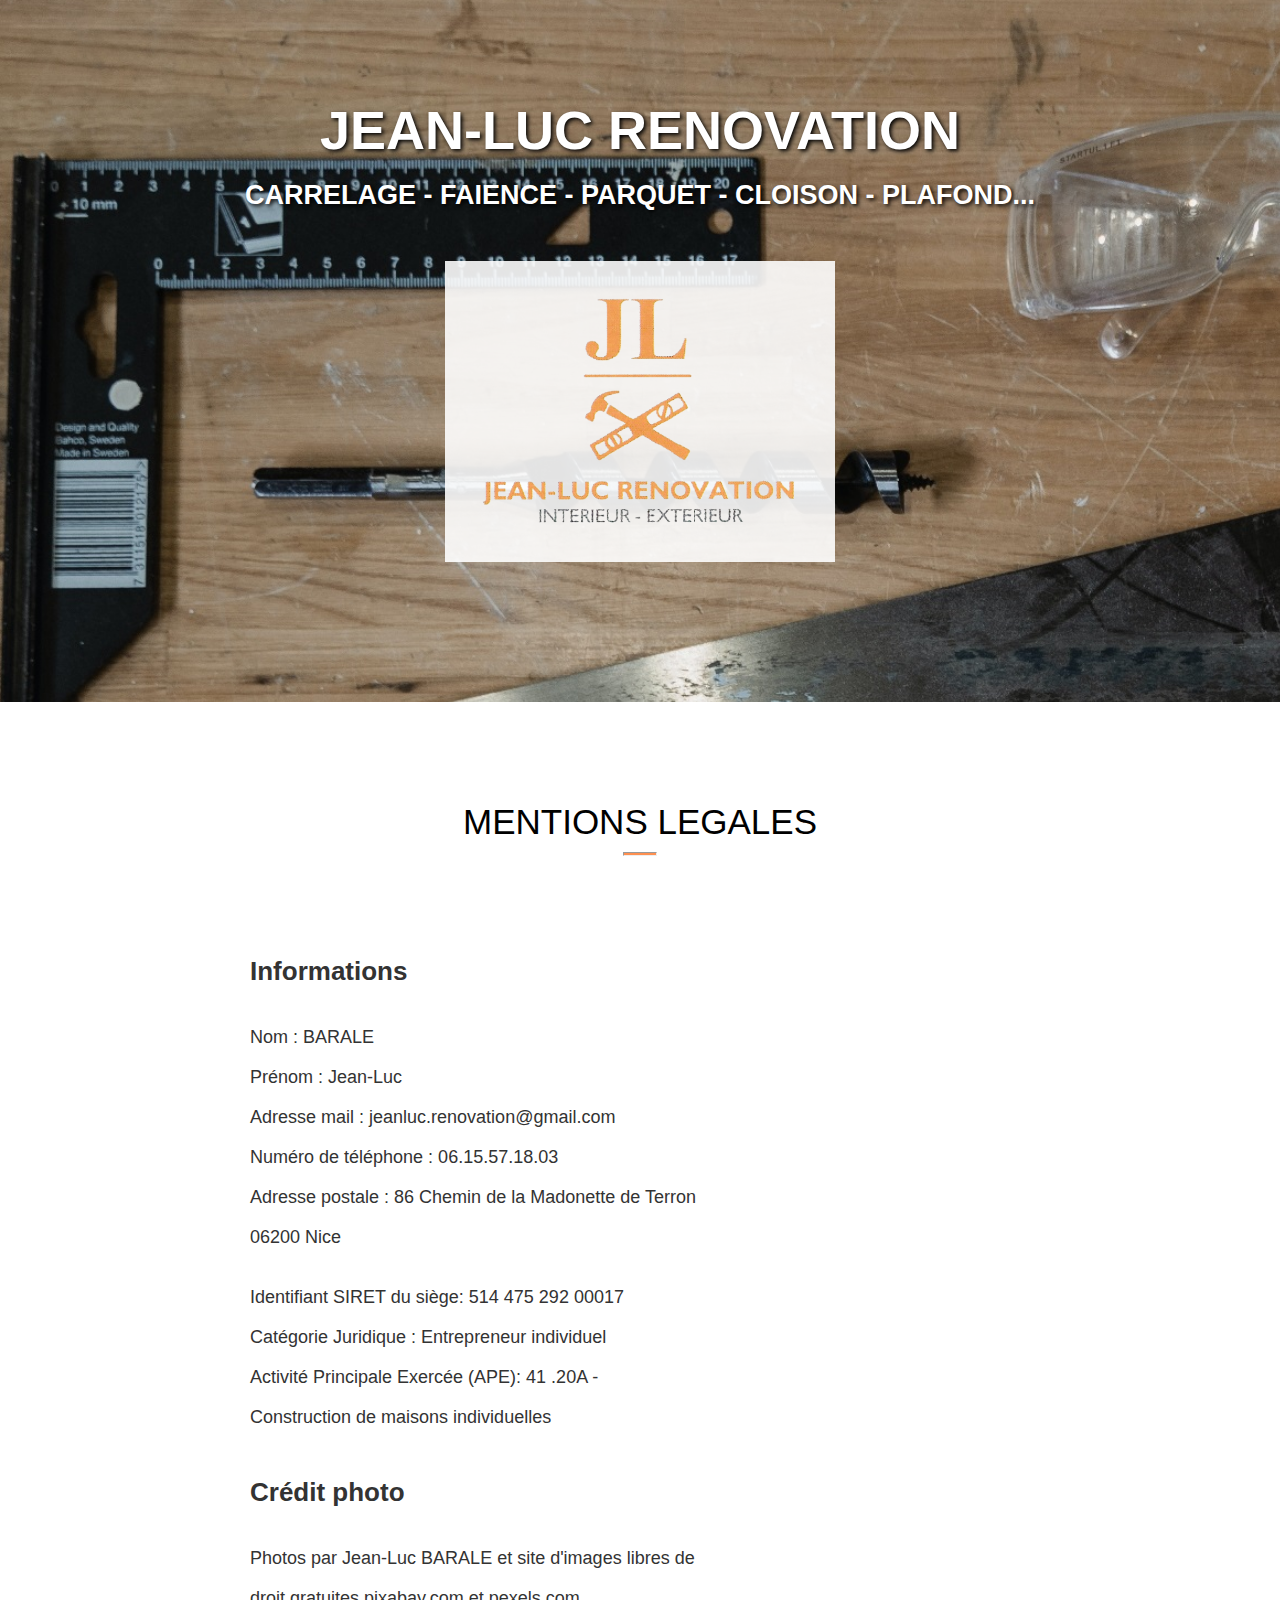
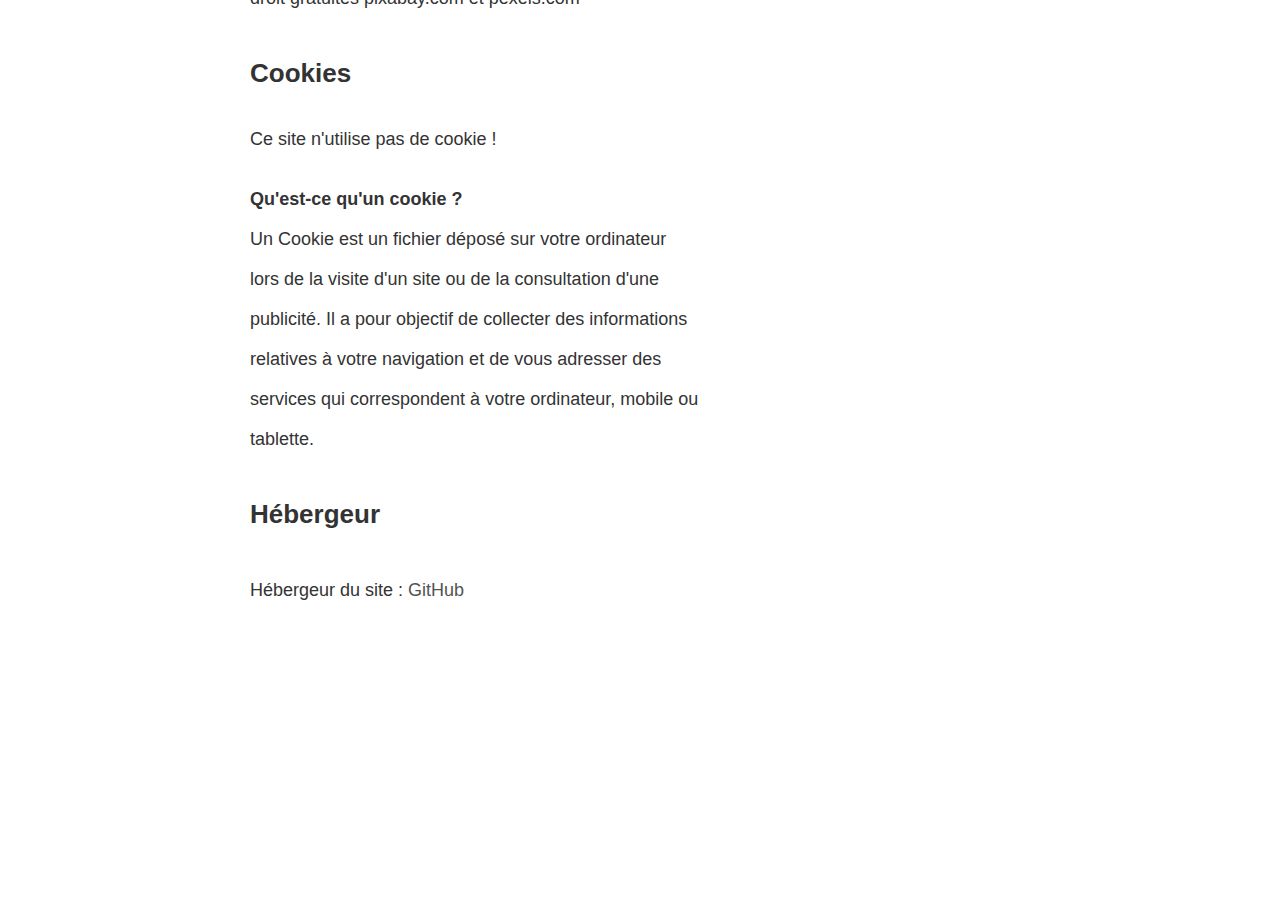
==== commit 08555a47: "Update mentionsLegales.html" ====
--- a/mentionsLegales.html
+++ b/mentionsLegales.html
@@ -62,67 +62,67 @@
 
 
 
-<!-- MENTIONS LEGALES -->
+ <!-- MENTIONS LEGALES -->
 
 
-<div class="bg-mentionsLegales">
+ <div class="bg-mentionsLegales">
 
 
     <div class="titreMentionsLegales text-black" , id="mentionsLegales">MENTIONS LEGALES</div>
-    
+
     <hr class="divider" />
-    
-    
-    <div class="containerMentionsLegales">
-    
-    
-     <div class="containerMentionsLegales">
-
-    <div class="titreSectionMentionsLegales">Informations<br></div>
-
-    <p class= "texteML">
-     
-    Nom : BARALE<br>
-    Prénom : Jean-Luc<br>
-    Adresse mail : jeanluc.renovation@gmail.com<br>
-    Numéro de téléphone : 06.15.57.18.03<br>
-    Adresse postale : 86 Chemin de la Madonette de Terron 06200 Nice<br>
-    Hébergeur du site : <a href="https://github.com" class="gitHub">GitHub</a><br><br>
-    </p>
 
 
-    <div class="titreSectionMentionsLegales">Crédit photo<br></div>
+    <div class="containerMentionsLegales">
 
 
-    <p class= "texteML">
-     
-        Certaines photos ont été prise par moi-même, mais d'autres proviennent du site d'images libres de droit et gratuites : Pixabay<br><br>
+        <div class="containerMentionsLegales">
+
+            <div class="titreSectionMentionsLegales">Informations<br></div>
+
+            <p class="texteML">
+
+                Nom : BARALE<br>
+                Prénom : Jean-Luc<br>
+                Adresse mail : jeanluc.renovation@gmail.com<br>
+                Numéro de téléphone : 06.15.57.18.03<br>
+                Adresse postale : 86 Chemin de la Madonette de Terron 06200 Nice<br>
+
+                <p class="texteML">
+                    Identifiant SIRET du siège: 514 475 292 00017 <br>
+                    Catégorie Juridique : Entrepreneur individuel<br>
+                    Activité Principale Exercée (APE): 41 .20A - Construction de maisons individuelles<br><br>
+                </p>
+                
+
+
+            <div class="titreSectionMentionsLegales">Crédit photo<br></div>
+
+
+            <p class="texteML">
+
+                Photos par Jean-Luc BARALE et site d'images libres de droit gratuites pixabay.com et pexels.com<br><br>
+            </p>
+
+
+            <div class="titreSectionMentionsLegales">Cookies<br></div>
+
+            <p class="texteML">
+                Ce site n'utilise pas de cookie !<br>
+            </p>
+            <p class="texteML">
+                <strong>Qu'est-ce qu'un cookie ?</strong><br>
+                Un Cookie est un fichier déposé sur votre ordinateur lors de la visite d'un site ou de la consultation d'une publicité. Il a pour objectif de collecter des informations relatives à votre navigation et de vous adresser des services qui correspondent à votre ordinateur, mobile ou tablette.<br><br>
+            </p>
+
+            <div class="titreSectionMentionsLegales">Hébergeur<br></div>
+
+        <p class="texteML">
+            Hébergeur du site : <a href="https://github.com" class="gitHub">GitHub</a><br><br>
         </p>
 
 
-
-<div class="titreSectionMentionsLegales">Cookies<br></div>
-
-<p class= "texteML">
- 
-Ce site n'utilise pas de cookie !
-
-</div>
-
-
-
-
-
-
-
-
-
-
-</div>
-
-
-
-
+    </div>
 
 
 
--- a/styles.css
+++ b/styles.css
@@ -136,7 +136,6 @@
 
 
 /* NAVIGATION */
-
 
 
 
@@ -1530,44 +1529,43 @@
 
 @media screen and (width>1200px) {
 
-#mySidenav {
-display: none;
-}
-
-#main {
- display: none;
-}
-
-}
-
-
-
-
-
-
-@media screen and (max-width:1400px) {
-
-
-
-p {
-    margin: 0rem 1rem 0 1rem;
-}
-
-
-.paragraphe {
-    text-align: center;
-    margin: 0rem 2rem 0rem 2rem;
-}
-
-
-.navFlex {
-    display:none;
-}
-
-
-.texteAbout {
-    margin: 2rem 1rem 0rem 1rem;
-}
+    #mySidenav {
+    display: none;
+    }
+    
+    #main {
+     display: none;
+    }
+    
+    }
+    
+    
+    
+    
+    
+    
+    @media screen and (max-width:1200px) {
+    
+    
+    .navFlex {
+           display:none;
+    }
+    
+    
+    p {
+        margin: 0rem 1rem 0 1rem;
+    }
+    
+    
+    .paragraphe {
+        text-align: center;
+        margin: 0rem 2rem 0rem 2rem;
+    }
+    
+    
+    .texteAbout {
+        margin: 2rem 1rem 0rem 1rem;
+    }
 
 
 
@@ -1596,9 +1594,6 @@
     transition: transform .2s;
     box-shadow: 1em 1em 2em .25em rgba(0,0,0,.2);
 }
-
-
-
 
 
 
@@ -1659,7 +1654,6 @@
 }
 
 
-
 .containerItemRealisations4 {
     display: flex;
     flex-wrap: wrap;
@@ -1679,6 +1673,7 @@
 }
 
 
+
 .containerRealisations2 {
     display: flex;
     flex-wrap: wrap;
@@ -1714,12 +1709,7 @@
 
 
 
-
-
-
 @media screen and (max-width:980px) {
-
-
 
 
 
@@ -2041,7 +2031,7 @@
     flex-wrap: wrap;
     flex-direction: row;
     justify-content: center;
-    padding : 0rem 0rem 2rem 0rem;
+    padding : 0rem 0rem 0rem 0rem;
     width: 100%;
 
     height: 300px;
